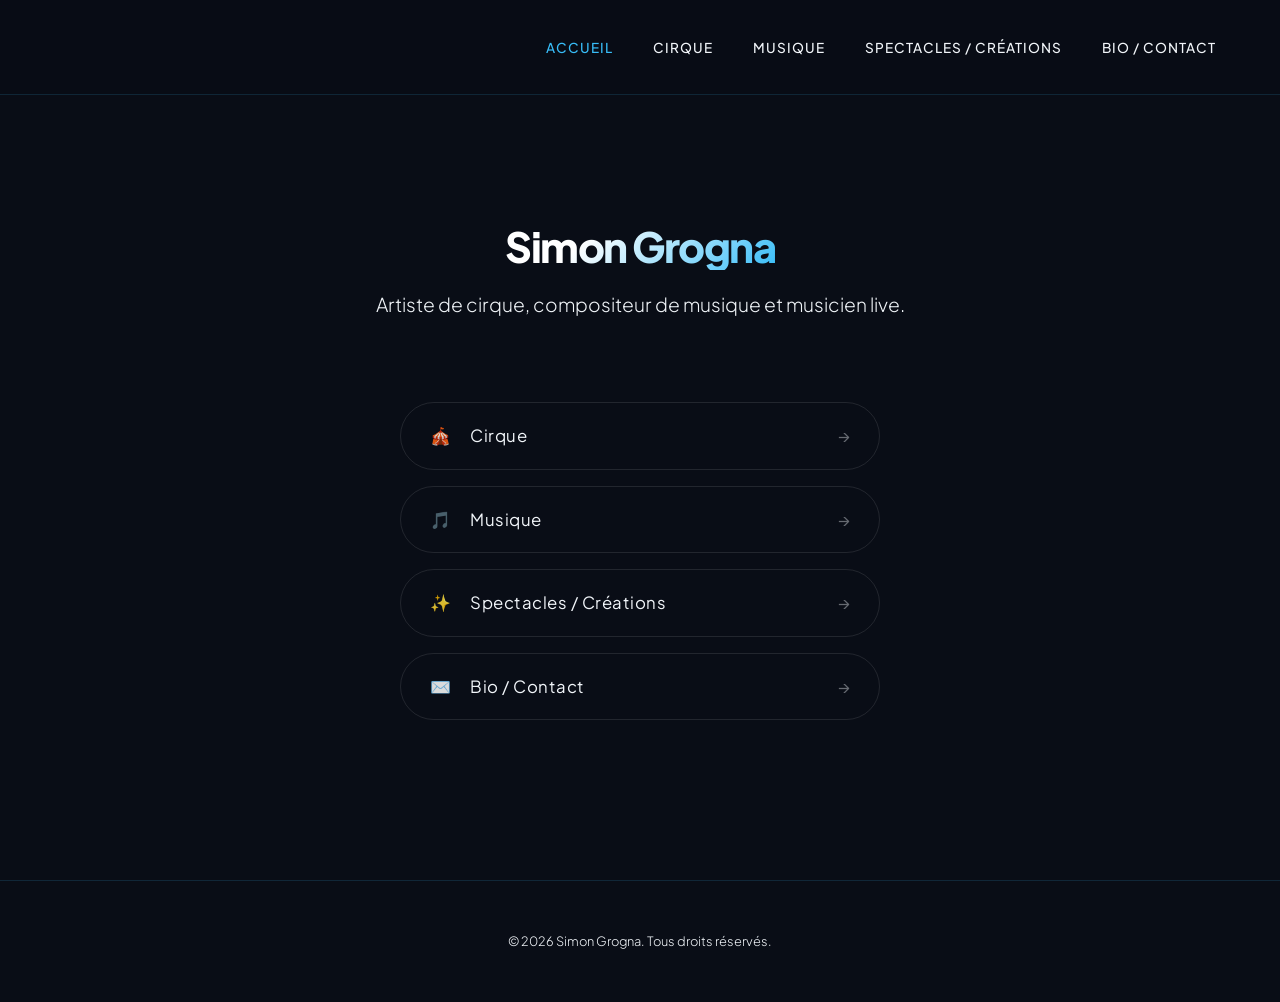
==== index.html @ fe473e6c "Premier vrai commit propre" ====
<!DOCTYPE html>
<html lang="fr">
<head>
    <meta charset="UTF-8">
    <meta name="viewport" content="width=device-width, initial-scale=1.0">
    <title>Simon Grogna — Artiste de Cirque & Compositeur</title>
    <link rel="stylesheet" href="style.css">
    <link rel="preconnect" href="https://fonts.googleapis.com">
    <link rel="preconnect" href="https://fonts.gstatic.com" crossorigin>
    <link href="https://fonts.googleapis.com/css2?family=Plus+Jakarta+Sans:ital,wght@0,300;0,400;0,500;0,600;0,800;1,300&display=swap" rel="stylesheet">
    <style>
        /* Animation globale de fondu doux (le voyage) */
        body {
            transition: opacity 0.35s ease;
            opacity: 1;
        }

        body.is-transitioning {
            opacity: 0;
        }

        /* Nom en blanc pur (sans erreur CSS de préfixe) */
        .hero-centered h1 {
            color: var(--text-main) !important;
            font-size: 2.6rem !important;
            margin-bottom: 1rem !important;
        }

        /* Conteneur des boutons */
        .home-minimal-container {
            display: flex;
            flex-direction: column;
            gap: 1rem;
            margin-top: 2.5rem;
            width: 100%;
            max-width: 480px;
            margin-left: auto;
            margin-right: auto;
        }

        /* Style sobre, fin et élégant */
        .home-minimal-link {
            background: transparent;
            border: 1px solid rgba(255, 255, 255, 0.1);
            border-radius: 40px;
            padding: 1.05rem 1.8rem;
            text-decoration: none;
            display: flex;
            align-items: center;
            justify-content: space-between;
            transition: all 0.3s ease;
        }

        .home-minimal-link:hover {
            border-color: var(--text-main);
            background: rgba(255, 255, 255, 0.02);
            transform: translateY(-2px);
        }

        .link-left {
            display: flex;
            align-items: center;
            gap: 1.2rem;
        }

        .link-emoji {
            font-size: 1.25rem;
            opacity: 0.85;
            transition: transform 0.3s ease;
        }

        .home-minimal-link:hover .link-emoji {
            transform: scale(1.15);
            opacity: 1;
        }

        .home-minimal-link span {
            font-size: 1.05rem; 
            font-weight: 400;
            color: var(--text-muted);
            letter-spacing: 0.5px;
            transition: color 0.3s ease;
        }

        .home-minimal-link:hover span {
            color: var(--text-main);
        }

        .link-arrow {
            font-size: 1rem;
            color: var(--text-muted);
            opacity: 0.4;
            transition: all 0.3s ease;
        }

        .home-minimal-link:hover .link-arrow {
            color: var(--text-main);
            opacity: 1;
            transform: translateX(4px);
        }

        /* Remontée ciblée sur mobile pour tout placer idéalement sous le menu */
        @media (max-width: 768px) {
            .content-container {
                padding-top: 0.2rem !important;
                padding-bottom: 0.5rem !important;
                display: flex;
                align-items: flex-start !important;
            }
            .hero-centered {
                margin-top: -2.5rem !important;
            }
            .hero-centered h1 {
                font-size: 2.2rem !important;
                margin-bottom: 0.3rem !important;
            }
            .hero-centered .subtitle {
                font-size: 0.9rem !important;
                margin-bottom: 1rem !important;
                line-height: 1.4;
            }
            .home-minimal-container {
                margin-top: 0.8rem !important;
                gap: 0.75rem;
                max-width: 350px;
            }
            .home-minimal-link {
                padding: 0.9rem 1.5rem;
            }
        }
    </style>
</head>
<body>
    <canvas id="bg-canvas"></canvas>
    <header class="navbar">
        <div class="logo"></div>
        <button class="menu-toggle" aria-label="Menu">
            <span></span>
            <span></span>
            <span></span>
        </button>
        <nav>
            <ul class="nav-links">
                <li><a href="index.html" class="nav-btn active">Accueil</a></li>
                <li><a href="cirque.html" class="nav-btn">Cirque</a></li>
                <li><a href="musique.html" class="nav-btn">Musique</a></li>
                <li><a href="spectacles.html" class="nav-btn">Spectacles / Créations</a></li>
                <li><a href="bio-contact.html" class="nav-btn">Bio / Contact</a></li>
            </ul>
        </nav>
    </header>
    <main class="content-container">
        <section class="hero-centered">
            <h1>Simon Grogna</h1>
            <p class="subtitle">Artiste de cirque, compositeur de musique et musicien live.</p>
            
            <!-- Navigation -->
            <div class="home-minimal-container">
                <a href="cirque.html" class="home-minimal-link voyage-link">
                    <div class="link-left">
                        <span class="link-emoji">🎪</span>
                        <span>Cirque</span>
                    </div>
                    <span class="link-arrow">→</span>
                </a>

                <a href="musique.html" class="home-minimal-link voyage-link">
                    <div class="link-left">
                        <span class="link-emoji">🎵</span>
                        <span>Musique</span>
                    </div>
                    <span class="link-arrow">→</span>
                </a>

                <a href="spectacles.html" class="home-minimal-link voyage-link">
                    <div class="link-left">
                        <span class="link-emoji">✨</span>
                        <span>Spectacles / Créations</span>
                    </div>
                    <span class="link-arrow">→</span>
                </a>

                <a href="bio-contact.html" class="home-minimal-link voyage-link">
                    <div class="link-left">
                        <span class="link-emoji">✉️</span>
                        <span>Bio / Contact</span>
                    </div>
                    <span class="link-arrow">→</span>
                </a>
            </div>
        </section>
    </main>

    <footer>
        <div class="footer-content" style="justify-content: center;">
            <p class="copyright">© 2026 Simon Grogna. Tous droits réservés.</p>
        </div>
    </footer>

    <script src="script.js"></script>
    <script>
        /* Voyage fluide et conservation de l'historique */
        document.querySelectorAll('.voyage-link').forEach(link => {
            link.addEventListener('click', function(e) {
                if (e.metaKey || e.ctrlKey || e.shiftKey || e.altKey) return;

                e.preventDefault();
                const targetUrl = this.getAttribute('href');

                document.body.classList.add('is-transitioning');

                setTimeout(() => {
                    window.location.href = targetUrl;
                }, 320);
            });
        });
    </script>
</body>
</html>
---- style.css ----
/* ==========================================================================
   1. VARIABLES & CONFIGURATION (BLEU NUIT ARTISTIQUE & FORMES DOUCES)
   ========================================================================== */
:root {
    --bg-base: #090d16;             /* Un bleu nuit/encre très profond et chaleureux */
    --surface-card: rgba(255, 255, 255, 0.02); /* Transparence très douce pour les blocs */
    --text-main: #FFFFFF;           /* Texte principal et titres en BLANC pur */
    --text-muted: #F1F5F9;          /* Texte descriptif en blanc cassé très lumineux */
    --accent-blue: #38BDF8;         /* Un bleu cyan/céleste lumineux et artistique */
    --border-subtle: rgba(56, 189, 248, 0.15); /* Fines lignes bleutées délicates */
    --font-family: 'Plus Jakarta Sans', -apple-system, BlinkMacSystemFont, sans-serif;
}

* {
    margin: 0;
    padding: 0;
    box-sizing: border-box;
}

html {
    scroll-behavior: smooth;
}

body {
    background-color: var(--bg-base);
    color: var(--text-main);
    font-family: var(--font-family);
    line-height: 1.9;
    overflow-x: hidden;
    min-height: 100vh;
    display: flex;
    flex-direction: column;
    -webkit-font-smoothing: antialiased;
    position: relative;
}

/* Suppression des canvas/bulles */
#bg-canvas, body::before {
    display: none !important;
}

.navbar, .content-container, footer, .lightbox, .lightbox-modal {
    position: relative;
    z-index: 10;
}

/* ==========================================================================
   2. NAVIGATION LÉGÈRE
   ========================================================================== */
.navbar {
    position: fixed;
    top: 0;
    width: 100%;
    display: flex;
    justify-content: space-between;
    align-items: center;
    padding: 2rem 4rem;
    background: rgba(9, 13, 22, 0.85);
    backdrop-filter: blur(12px);
    -webkit-backdrop-filter: blur(12px);
    z-index: 100;
    border-bottom: 1px solid var(--border-subtle);
}

.brand-group {
    display: flex;
    align-items: center;
    gap: 1rem;
}

.nav-links {
    display: flex;
    list-style: none;
    gap: 2.5rem;
}

.nav-btn {
    text-decoration: none;
    color: var(--text-muted);
    font-size: 0.85rem;
    font-weight: 500;
    letter-spacing: 1px;
    text-transform: uppercase;
    transition: color 0.3s ease;
}

.nav-btn:hover, 
.nav-btn.active {
    color: var(--accent-blue);
}

/* ==========================================================================
   3. CONTENEUR & TITRES ARTISTIQUES
   ========================================================================== */
.content-container {
    margin-top: 160px;
    flex: 1;
    max-width: 800px;
    width: 88%;
    margin-left: auto;
    margin-right: auto;
    padding-bottom: 6rem;
}

.section-header {
    margin-bottom: 3rem;
}

.section-header h2 {
    font-size: 2.5rem;
    font-weight: 300;
    letter-spacing: -1px;
    color: var(--text-main);
}

/* ==========================================================================
   4. PAGE D'ACCUEIL (TEXTE CENTRÉ & EFFET STYLISÉ SUR LE NOM)
   ========================================================================== */
.hero, .hero-centered {
    display: flex;
    flex-direction: column;
    align-items: center;
    text-align: center;
    justify-content: center;
    padding: 4rem 0;
    width: 100%;
}

.hero h1, .hero-centered h1 {
    font-size: 3.5rem;
    font-weight: 800;
    letter-spacing: -1.5px;
    margin-bottom: 1.5rem;
    line-height: 1.1;
    text-align: center;
    /* Effet stylisé bleu / blanc sur le nom */
    background: linear-gradient(135deg, #FFFFFF 30%, var(--accent-blue) 100%);
    background-clip: text;
    -webkit-background-clip: text;
    -webkit-text-fill-color: transparent;
}

.subtitle, .hero-centered .subtitle {
    font-size: 1.2rem;
    color: var(--text-muted);
    max-width: 600px;
    margin-bottom: 2.5rem;
    font-weight: 300;
    margin-left: auto;
    margin-right: auto;
    text-align: center;
}

.cta-group, .hero-centered .cta-group {
    display: flex;
    gap: 1.5rem;
    justify-content: center;
    width: 100%;
}

.btn {
    padding: 0.9rem 2.2rem;
    border-radius: 50px;
    text-decoration: none;
    font-weight: 500;
    font-size: 0.9rem;
    letter-spacing: 0.5px;
    transition: all 0.3s ease;
    display: inline-flex;
    align-items: center;
    justify-content: center;
}

.btn-primary {
    background: var(--text-main);
    color: var(--bg-base);
    font-weight: 600;
    box-shadow: 0 4px 20px rgba(255, 255, 255, 0.1);
}

.btn-primary:hover {
    background: var(--accent-blue);
    color: var(--bg-base);
    transform: translateY(-2px);
}

.btn-secondary {
    background: transparent;
    color: var(--text-main);
    border: 1px solid var(--border-subtle);
}

.btn-secondary:hover {
    border-color: var(--accent-blue);
    color: var(--accent-blue);
    transform: translateY(-2px);
}

/* ==========================================================================
   5. BLOCS ÉPURÉS & TEXTES EN BLANC ÉCLATANT
   ========================================================================== */
.project-card, 
.section-header-box {
    background: var(--surface-card);
    border: 1px solid var(--border-subtle);
    border-radius: 16px;
    padding: 2.5rem;
    margin-bottom: 3rem;
    backdrop-filter: blur(6px);
    transition: all 0.4s ease;
}

.project-card:hover {
    border-color: var(--accent-blue);
    transform: translateY(-2px);
}

.project-title {
    font-size: 1.4rem;
    font-weight: 400;
    color: var(--text-main);
    margin-bottom: 0.8rem;
}

.project-description, 
p, 
.contact-line,
.music-caption,
.audio-meta,
.video-desc {
    color: var(--text-muted) !important;
    font-size: 1.05rem;
    font-weight: 300;
}

h1, h2, h3, .contact-line strong, .section-header h2, .audio-title {
    color: var(--text-main) !important;
}

.contact-link {
    color: var(--text-main);
    text-decoration: none;
    border-bottom: 1px solid var(--border-subtle);
    padding-bottom: 2px;
    transition: all 0.3s ease;
}

.contact-link:hover {
    color: var(--accent-blue);
    border-color: var(--accent-blue);
}

/* ==========================================================================
   6. GALERIE PHOTOS
   ========================================================================== */
.photo-gallery-wrapper {
    position: relative;
    display: flex;
    align-items: center;
    margin: 2rem 0 4rem 0;
}

.photo-scroll-container {
    display: flex;
    gap: 1.5rem;
    overflow-x: auto;
    scroll-behavior: smooth;
    padding: 1rem 0.5rem;
    scroll-snap-type: x mandatory;
    scroll-snap-stop: always;
    -webkit-overflow-scrolling: touch;
    scrollbar-width: none;
    -ms-overflow-style: none;
    width: 100%;
}

.photo-scroll-container::-webkit-scrollbar {
    display: none;
}

.photo-scroll-container .gallery-item {
    flex: 0 0 280px;
    height: 380px;
    border-radius: 12px;
    overflow: hidden;
    border: 1px solid var(--border-subtle);
    background: #0f172a;
    scroll-snap-align: start;
    scroll-snap-stop: always;
    transition: all 0.3s ease;
    cursor: pointer;
}

.photo-scroll-container .gallery-item:hover {
    border-color: var(--accent-blue);
    transform: translateY(-3px);
}

.photo-scroll-container .gallery-item img {
    width: 100% !important;
    height: 100% !important;
    object-fit: cover !important;
    display: block !important;
}

.gallery-arrow {
    position: absolute;
    top: 50%;
    transform: translateY(-50%);
    background: rgba(9, 13, 22, 0.9);
    color: var(--text-main);
    border: 1px solid var(--border-subtle);
    width: 44px;
    height: 44px;
    border-radius: 50%;
    font-size: 1.1rem;
    cursor: pointer;
    display: flex;
    align-items: center;
    justify-content: center;
    z-index: 20;
    transition: all 0.2s ease;
    backdrop-filter: blur(6px);
}

.gallery-arrow:hover {
    border-color: var(--accent-blue);
    background: var(--accent-blue);
    color: var(--bg-base);
}

.gallery-prev { left: -22px; }
.gallery-next { right: -22px; }

/* ==========================================================================
   7. GRILLE MUSIQUE & LECTEUR AUDIO
   ========================================================================== */
.music-grid {
    display: grid;
    grid-template-columns: repeat(auto-fill, minmax(220px, 1fr));
    gap: 1.5rem;
    margin-top: 1.5rem;
    margin-bottom: 3rem;
}

.music-item {
    display: flex;
    flex-direction: column;
    gap: 0.8rem;
    background: var(--surface-card);
    border: 1px solid var(--border-subtle);
    border-radius: 12px;
    padding: 1rem;
    transition: all 0.3s ease;
}

.music-item:hover {
    border-color: var(--accent-blue);
}

.music-img-wrap {
    width: 100% !important;
    height: 220px !important;
    overflow: hidden !important;
    border-radius: 8px;
    background: #0f172a;
    cursor: pointer;
}

.music-img-wrap img {
    width: 100% !important;
    height: 100% !important;
    object-fit: cover !important;
    display: block !important;
    transition: transform 0.4s ease;
}

.music-item:hover .music-img-wrap img {
    transform: scale(1.03);
}

/* LECTEUR AUDIO PRO */
.exclusive-audio-section {
    margin-top: 3.5rem;
}

.audio-list {
    display: flex;
    flex-direction: column;
    gap: 1.2rem;
    margin-top: 1.5rem;
}

.audio-item {
    display: flex;
    align-items: center;
    justify-content: space-between;
    gap: 1.5rem;
    padding: 1.25rem 1.5rem;
    background: var(--surface-card);
    border: 1px solid var(--border-subtle);
    border-radius: 12px;
    transition: all 0.3s ease;
}

.audio-item:hover {
    border-color: var(--accent-blue);
}

.audio-info {
    display: flex;
    flex-direction: column !important;
    gap: 0.3rem;
    flex: 1;
}

.custom-audio-player {
    display: flex;
    align-items: center;
    gap: 1.2rem;
    width: 100%;
    max-width: 380px;
}

.custom-audio-player audio {
    display: none;
}

.play-btn {
    background: rgba(56, 189, 248, 0.1);
    border: 1px solid var(--border-subtle);
    color: var(--accent-blue);
    width: 42px;
    height: 42px;
    border-radius: 50%;
    cursor: pointer;
    display: flex;
    align-items: center;
    justify-content: center;
    font-size: 0.9rem;
    flex-shrink: 0;
    transition: all 0.2s ease;
}

.play-btn:hover {
    background: var(--accent-blue);
    border-color: var(--accent-blue);
    color: var(--bg-base);
}

.progress-container {
    flex: 1;
    display: flex;
    flex-direction: column;
    justify-content: center;
    gap: 0.3rem;
}

.seek-slider {
    -webkit-appearance: none;
    appearance: none;
    width: 100%;
    height: 4px;
    background: rgba(255, 255, 255, 0.1);
    border-radius: 4px;
    outline: none;
    cursor: pointer;
}

.seek-slider::-webkit-slider-thumb {
    -webkit-appearance: none;
    appearance: none;
    width: 10px;
    height: 10px;
    border-radius: 50%;
    background: var(--accent-blue);
    cursor: pointer;
    transition: transform 0.1s ease;
}

.seek-slider::-webkit-slider-thumb:hover {
    transform: scale(1.4);
}

.time-info {
    display: flex;
    justify-content: space-between;
    font-size: 0.75rem;
    color: var(--text-muted);
}

/* ==========================================================================
   8. BOUTONS LIENS, VIDÉO & LIGHTBOX
   ========================================================================== */
.platform-btn-container {
    margin: 2rem 0 3rem 0;
}

.platform-link-btn {
    display: inline-flex !important;
    align-items: center;
    gap: 0.8rem;
    margin-right: 1rem;
    margin-bottom: 1rem;
    padding: 0.75rem 1.6rem;
    background: var(--surface-card);
    border: 1px solid var(--border-subtle);
    color: var(--text-main);
    text-decoration: none;
    font-weight: 400;
    font-size: 0.85rem;
    letter-spacing: 0.5px;
    border-radius: 50px;
    transition: all 0.3s ease;
}

.platform-link-btn:hover {
    border-color: var(--accent-blue);
    background: var(--accent-blue);
    color: var(--bg-base);
}

.video-section {
    width: 100%;
    max-width: 600px;
    margin: 3rem auto;
    padding: 2rem;
    background: var(--surface-card);
    border: 1px solid var(--border-subtle);
    border-radius: 16px;
    text-align: center;
}

/* Bouton YouTube corrigé et optimisé mobile */
.youtube-btn {
    display: inline-flex;
    align-items: center;
    justify-content: center;
    gap: 8px;
    background-color: #ef4444;
    color: #ffffff;
    padding: 0.6rem 1.3rem;
    border-radius: 50px;
    text-decoration: none;
    font-weight: 500;
    font-size: 0.85rem;
    transition: all 0.2s ease;
}

.youtube-btn:hover {
    background-color: #dc2626;
    transform: translateY(-2px);
}

.lightbox,
.lightbox-modal {
    display: none;
    position: fixed !important;
    z-index: 99999 !important;
    top: 0 !important;
    left: 0 !important;
    width: 100vw !important;
    height: 100vh !important;
    background-color: rgba(9, 13, 22, 0.96) !important;
    align-items: center !important;
    justify-content: center !important;
    backdrop-filter: blur(8px);
}

.lightbox.active,
.lightbox-modal.active {
    display: flex !important;
}

.lightbox-img,
.lightbox-content {
    max-width: 85vw !important;
    max-height: 85vh !important;
    object-fit: contain !important;
    border-radius: 12px;
    display: block !important;
    margin: auto !important;
}

.lightbox-close {
    position: absolute;
    top: 25px;
    right: 35px;
    color: var(--text-main);
    font-size: 40px;
    font-weight: 300;
    cursor: pointer;
    z-index: 100000;
    transition: color 0.2s;
}

.lightbox-close:hover {
    color: var(--accent-blue);
}

.lightbox-nav,
.lightbox-arrow {
    position: absolute;
    top: 50%;
    transform: translateY(-50%);
    background: var(--surface-card);
    color: var(--text-main);
    border: 1px solid var(--border-subtle);
    width: 50px;
    height: 50px;
    border-radius: 50%;
    font-size: 1.2rem;
    cursor: pointer;
    display: flex;
    align-items: center;
    justify-content: center;
    z-index: 100000;
    transition: all 0.2s;
}

.lightbox-nav:hover,
.lightbox-arrow:hover {
    background: var(--accent-blue);
    border-color: var(--accent-blue);
    color: var(--bg-base);
}

.lightbox-prev { left: 30px; }
.lightbox-next { right: 30px; }

.lightbox-counter {
    position: absolute;
    bottom: 25px;
    color: var(--text-muted);
    font-size: 0.9rem;
    letter-spacing: 1px;
    z-index: 100000;
}

/* ==========================================================================
   9. FOOTER & RESPONSIVE
   ========================================================================== */
footer {
    position: relative;
    z-index: 10;
    border-top: 1px solid var(--border-subtle);
    padding: 3rem 0;
    margin-top: auto;
    width: 100%;
    background: var(--bg-base);
}

.footer-content {
    max-width: 800px;
    width: 88%;
    margin: 0 auto;
    display: flex;
    justify-content: space-between;
    align-items: center;
}

.social-links {
    display: flex;
    gap: 2rem;
}

.social-links a {
    color: var(--text-muted);
    text-decoration: none;
    font-size: 0.85rem;
    transition: color 0.3s ease;
}

.social-links a:hover {
    color: var(--text-main);
}

.copyright {
    color: var(--text-muted);
    font-size: 0.8rem;
}

@media (max-width: 768px) {
    .navbar {
        padding: 1.2rem 1.5rem;
        flex-direction: row !important;
        justify-content: space-between !important;
    }

    .nav-links {
        position: fixed;
        top: 0;
        right: -100%;
        width: 100vw;
        height: 100vh;
        background: var(--bg-base);
        flex-direction: column;
        justify-content: center;
        align-items: center;
        gap: 2rem;
        transition: right 0.4s cubic-bezier(0.77, 0, 0.175, 1);
        z-index: 1000;
    }

    .nav-links.active {
        right: 0;
    }

    .nav-btn {
        font-size: 1.2rem;
    }

    .content-container {
        margin-top: 130px;
    }

    .hero h1 {
        font-size: 2.3rem;
    }

    .cta-group, .hero-centered .cta-group {
        flex-direction: column;
        width: 100%;
        max-width: 280px;
        margin-left: auto;
        margin-right: auto;
        gap: 1rem;
    }

    .btn {
        width: 100%;
        text-align: center;
        padding: 0.9rem 1.5rem;
    }

    .footer-content {
        flex-direction: column;
        gap: 1.2rem;
        text-align: center;
    }

    .audio-item {
        flex-direction: column;
        align-items: stretch;
    }

    .custom-audio-player {
        max-width: 100%;
    }

    .photo-scroll-container .gallery-item {
        flex: 0 0 100%;
        height: 380px;
    }

    .gallery-arrow {
        width: 36px;
        height: 36px;
        font-size: 0.9rem;
    }
    
    .gallery-prev { left: -10px; }
    .gallery-next { right: -10px; }
}

.page-section > .section-header:first-of-type {
    background: transparent !important;
    border: none !important;
    box-shadow: none !important;
    padding: 0 !important;
}

.menu-toggle {
    display: none;
    background: transparent;
    border: none;
    cursor: pointer;
    width: 30px;
    height: 24px;
    position: relative;
    z-index: 1001;
}

.menu-toggle span {
    display: block;
    position: absolute;
    height: 2px;
    width: 100%;
    background: var(--text-main);
    border-radius: 2px;
    transition: all 0.3s ease;
}

.menu-toggle span:nth-child(1) { top: 0; }
.menu-toggle span:nth-child(2) { top: 11px; }
.menu-toggle span:nth-child(3) { top: 22px; }

.menu-toggle.active span:nth-child(1) {
    transform: rotate(45deg);
    top: 11px;
}
.menu-toggle.active span:nth-child(2) {
    opacity: 0;
}
.menu-toggle.active span:nth-child(3) {
    transform: rotate(-45deg);
    top: 11px;
}

@media (max-width: 768px) {
    .menu-toggle {
        display: block;
    }
    .brand-group {
        gap: 0;
    }
}
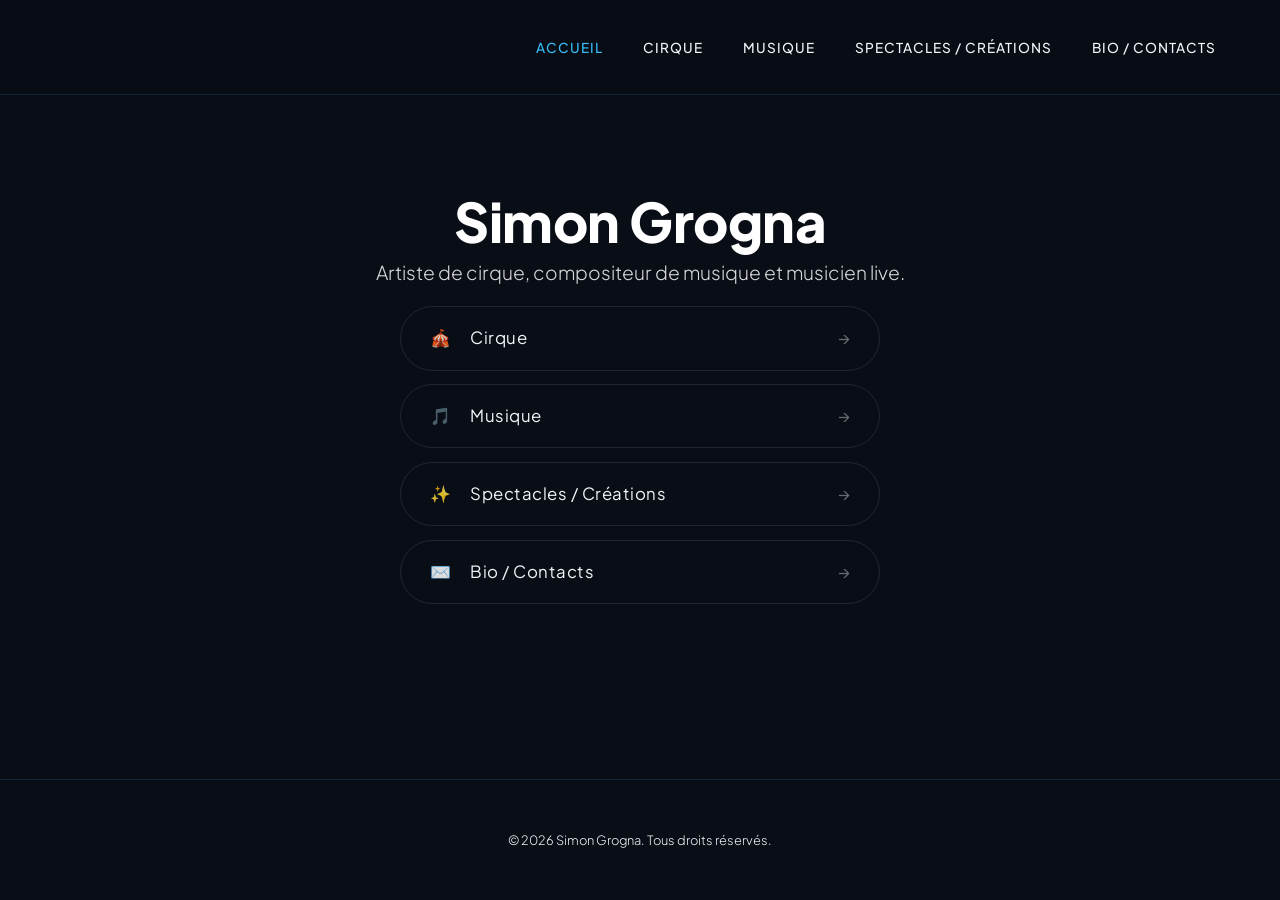
==== commit 9fcec51a: "11h28" ====
--- a/index.html
+++ b/index.html
@@ -19,19 +19,40 @@
             opacity: 0;
         }
 
-        /* Nom en blanc pur (sans erreur CSS de préfixe) */
+        /* Remontée globale de tout le contenu textuel vers le haut */
+        .content-container {
+            padding-top: 1rem !important;
+        }
+
+        .hero-centered {
+            margin-top: -3rem !important;
+        }
+
+        /* Nom en blanc pur (zéro reflet bleu), grand et percutant */
         .hero-centered h1 {
-            color: var(--text-main) !important;
-            font-size: 2.6rem !important;
-            margin-bottom: 1rem !important;
+            color: #ffffff !important;
+            font-size: 3.4rem !important;
+            font-weight: 800 !important;
+            letter-spacing: -0.5px;
+            margin-bottom: 0.4rem !important;
+        }
+
+        /* Phrase en dessous lisible et bien ajustée */
+        .hero-centered .subtitle {
+            font-size: 1.2rem !important;
+            color: rgba(255, 255, 255, 0.85) !important;
+            max-width: 600px;
+            margin-left: auto;
+            margin-right: auto;
+            margin-bottom: 1.2rem !important; /* Espace réduit sur ordinateur entre la phrase et les boutons */
+            line-height: 1.5;
         }
 
         /* Conteneur des boutons */
         .home-minimal-container {
             display: flex;
             flex-direction: column;
-            gap: 1rem;
-            margin-top: 2.5rem;
+            gap: 0.85rem;
             width: 100%;
             max-width: 480px;
             margin-left: auto;
@@ -43,7 +64,7 @@
             background: transparent;
             border: 1px solid rgba(255, 255, 255, 0.1);
             border-radius: 40px;
-            padding: 1.05rem 1.8rem;
+            padding: 0.95rem 1.8rem;
             text-decoration: none;
             display: flex;
             align-items: center;
@@ -52,7 +73,7 @@
         }
 
         .home-minimal-link:hover {
-            border-color: var(--text-main);
+            border-color: #ffffff;
             background: rgba(255, 255, 255, 0.02);
             transform: translateY(-2px);
         }
@@ -83,7 +104,7 @@
         }
 
         .home-minimal-link:hover span {
-            color: var(--text-main);
+            color: #ffffff;
         }
 
         .link-arrow {
@@ -94,12 +115,12 @@
         }
 
         .home-minimal-link:hover .link-arrow {
-            color: var(--text-main);
+            color: #ffffff;
             opacity: 1;
             transform: translateX(4px);
         }
 
-        /* Remontée ciblée sur mobile pour tout placer idéalement sous le menu */
+        /* Ajustements spécifiques pour les écrans mobiles */
         @media (max-width: 768px) {
             .content-container {
                 padding-top: 0.2rem !important;
@@ -111,16 +132,16 @@
                 margin-top: -2.5rem !important;
             }
             .hero-centered h1 {
-                font-size: 2.2rem !important;
+                font-size: 2.5rem !important;
                 margin-bottom: 0.3rem !important;
             }
             .hero-centered .subtitle {
-                font-size: 0.9rem !important;
+                font-size: 1.05rem !important;
                 margin-bottom: 1rem !important;
                 line-height: 1.4;
             }
             .home-minimal-container {
-                margin-top: 0.8rem !important;
+                margin-top: 0.4rem !important;
                 gap: 0.75rem;
                 max-width: 350px;
             }
@@ -145,7 +166,7 @@
                 <li><a href="cirque.html" class="nav-btn">Cirque</a></li>
                 <li><a href="musique.html" class="nav-btn">Musique</a></li>
                 <li><a href="spectacles.html" class="nav-btn">Spectacles / Créations</a></li>
-                <li><a href="bio-contact.html" class="nav-btn">Bio / Contact</a></li>
+                <li><a href="bio-contact.html" class="nav-btn">Bio / Contacts</a></li>
             </ul>
         </nav>
     </header>
@@ -183,7 +204,7 @@
                 <a href="bio-contact.html" class="home-minimal-link voyage-link">
                     <div class="link-left">
                         <span class="link-emoji">✉️</span>
-                        <span>Bio / Contact</span>
+                        <span>Bio / Contacts</span>
                     </div>
                     <span class="link-arrow">→</span>
                 </a>
--- a/style.css
+++ b/style.css
@@ -127,17 +127,15 @@
 }
 
 .hero h1, .hero-centered h1 {
-    font-size: 3.5rem;
+    font-size: 3.4rem;
     font-weight: 800;
-    letter-spacing: -1.5px;
-    margin-bottom: 1.5rem;
+    letter-spacing: -0.5px;
+    margin-bottom: 0.4rem;
     line-height: 1.1;
     text-align: center;
-    /* Effet stylisé bleu / blanc sur le nom */
-    background: linear-gradient(135deg, #FFFFFF 30%, var(--accent-blue) 100%);
-    background-clip: text;
-    -webkit-background-clip: text;
-    -webkit-text-fill-color: transparent;
+    color: #FFFFFF !important; /* Blanc pur forcé */
+    background: none !important;
+    -webkit-text-fill-color: #FFFFFF !important;
 }
 
 .subtitle, .hero-centered .subtitle {
